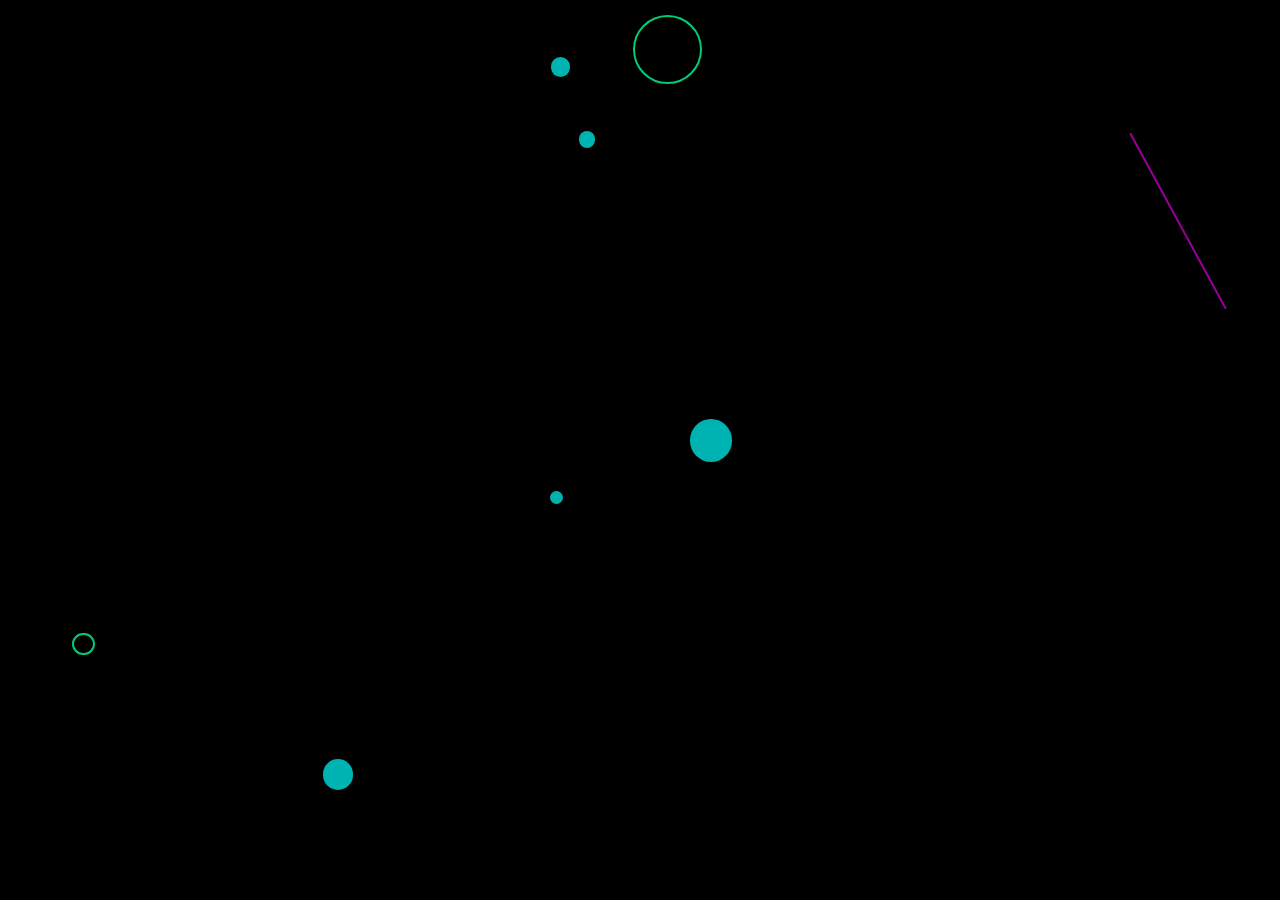
==== viz1.html @ e0829379 "Create viz1.html" ====
<!DOCTYPE html>
<html lang="en">
<head>
  <meta charset="UTF-8">
  <meta name="viewport" content="width=device-width, initial-scale=1.0">
  <title>Retro Music Visualizer</title>
  <style>
    /* Basic reset */
    * {
      margin: 0;
      padding: 0;
      box-sizing: border-box;
    }

    /* Background setup */
    body {
      background: #000;
      overflow: hidden;
      display: flex;
      justify-content: center;
      align-items: center;
      height: 100vh;
      perspective: 1000px;
    }

    /* Main container for shapes */
    .visualizer-container {
      position: relative;
      width: 100vw;
      height: 100vh;
      overflow: hidden;
    }

    /* Pulsing circles */
    .circle {
      position: absolute;
      width: 20px;
      height: 20px;
      border-radius: 50%;
      background: rgba(0, 255, 255, 0.7);
      animation: pulse 1s ease-in-out infinite;
      mix-blend-mode: screen;
    }

    /* Wavy lines */
    .wave-line {
      position: absolute;
      width: 200px;
      height: 2px;
      background: rgba(255, 0, 255, 0.6);
      animation: waveMove 5s linear infinite;
      transform-origin: center;
    }

    /* Expanding rings */
    .ring {
      position: absolute;
      width: 50px;
      height: 50px;
      border: 2px solid rgba(0, 255, 153, 0.8);
      border-radius: 50%;
      animation: expand 2s ease-in-out infinite;
    }

    /* Circle pulsing animation */
    @keyframes pulse {
      0%, 100% {
        transform: scale(1);
        opacity: 0.5;
      }
      50% {
        transform: scale(2.5);
        opacity: 1;
      }
    }

    /* Wave movement animation */
    @keyframes waveMove {
      0% {
        transform: translateX(-100vw) rotate(0deg);
      }
      100% {
        transform: translateX(100vw) rotate(360deg);
      }
    }

    /* Ring expansion animation */
    @keyframes expand {
      0% {
        transform: scale(0.5);
        opacity: 0.7;
      }
      100% {
        transform: scale(3);
        opacity: 0;
      }
    }
  </style>
</head>
<body>

  <!-- Container for the visualizer elements -->
  <div class="visualizer-container"></div>

  <script>
    const container = document.querySelector('.visualizer-container');

    // Function to create pulsing circles randomly
    function createCircle() {
      const circle = document.createElement('div');
      circle.classList.add('circle');
      const size = Math.random() * 40 + 10;
      circle.style.width = `${size}px`;
      circle.style.height = `${size}px`;
      circle.style.top = `${Math.random() * 100}vh`;
      circle.style.left = `${Math.random() * 100}vw`;
      circle.style.animationDuration = `${Math.random() * 2 + 1}s`;
      container.appendChild(circle);

      setTimeout(() => circle.remove(), 3000);
    }

    // Function to create moving wave lines
    function createWaveLine() {
      const wave = document.createElement('div');
      wave.classList.add('wave-line');
      wave.style.top = `${Math.random() * 100}vh`;
      wave.style.left = `${Math.random() * 100}vw`;
      wave.style.animationDuration = `${Math.random() * 3 + 2}s`;
      wave.style.transform = `rotate(${Math.random() * 360}deg)`;
      container.appendChild(wave);

      setTimeout(() => wave.remove(), 5000);
    }

    // Function to create expanding rings randomly
    function createRing() {
      const ring = document.createElement('div');
      ring.classList.add('ring');
      const size = Math.random() * 80 + 20;
      ring.style.width = `${size}px`;
      ring.style.height = `${size}px`;
      ring.style.top = `${Math.random() * 100}vh`;
      ring.style.left = `${Math.random() * 100}vw`;
      ring.style.animationDuration = `${Math.random() * 2 + 1}s`;
      container.appendChild(ring);

      setTimeout(() => ring.remove(), 4000);
    }

    // Generate elements at intervals to simulate visualizer effect
    setInterval(createCircle, 200);
    setInterval(createWaveLine, 700);
    setInterval(createRing, 500);
  </script>

</body>
</html>
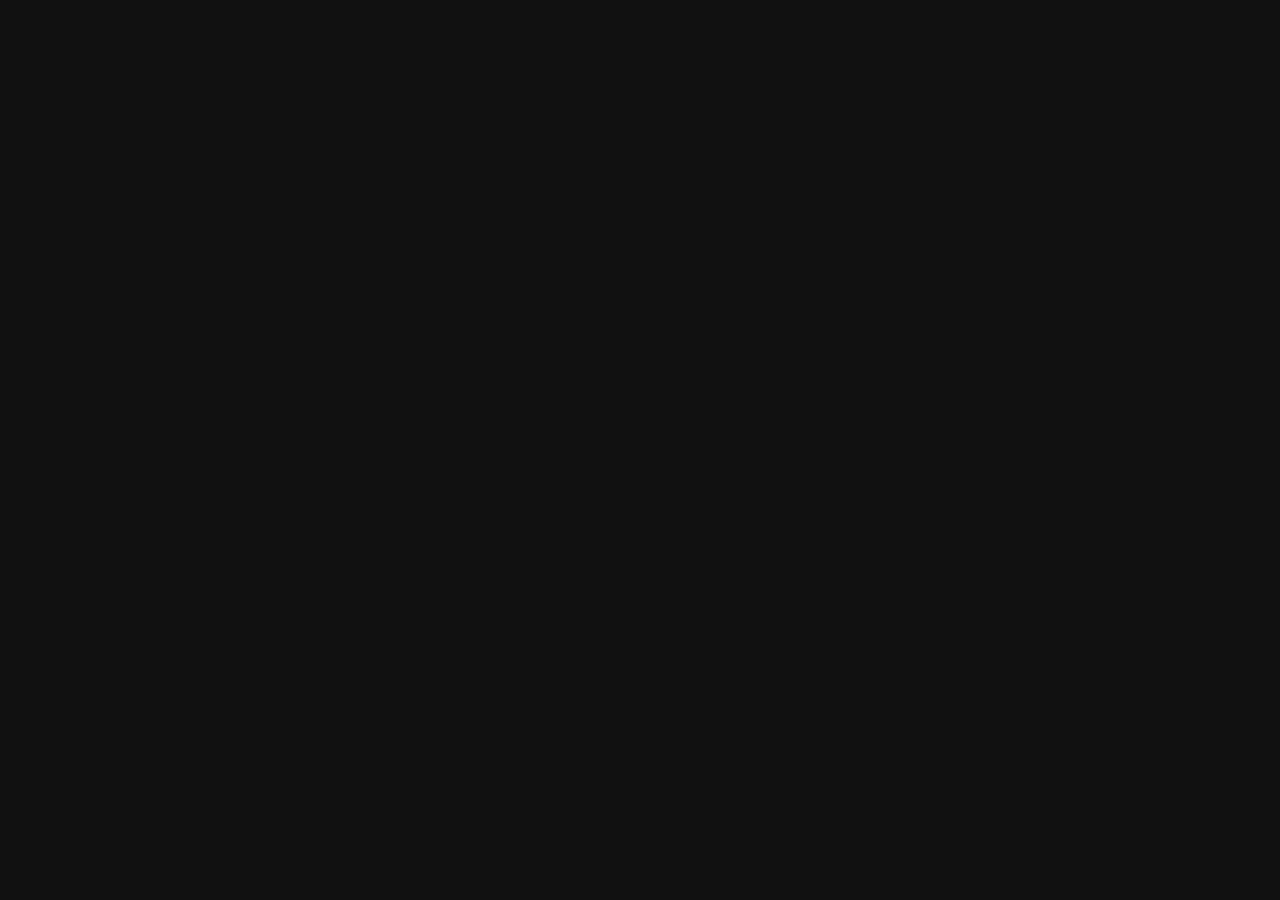
==== commit 29023e61: "Update viz1.html" ====
--- a/viz1.html
+++ b/viz1.html
@@ -1,158 +1,102 @@
 <!DOCTYPE html>
 <html lang="en">
 <head>
-  <meta charset="UTF-8">
-  <meta name="viewport" content="width=device-width, initial-scale=1.0">
-  <title>Retro Music Visualizer</title>
-  <style>
-    /* Basic reset */
-    * {
-      margin: 0;
-      padding: 0;
-      box-sizing: border-box;
-    }
-
-    /* Background setup */
-    body {
-      background: #000;
-      overflow: hidden;
-      display: flex;
-      justify-content: center;
-      align-items: center;
-      height: 100vh;
-      perspective: 1000px;
-    }
-
-    /* Main container for shapes */
-    .visualizer-container {
-      position: relative;
-      width: 100vw;
-      height: 100vh;
-      overflow: hidden;
-    }
-
-    /* Pulsing circles */
-    .circle {
-      position: absolute;
-      width: 20px;
-      height: 20px;
-      border-radius: 50%;
-      background: rgba(0, 255, 255, 0.7);
-      animation: pulse 1s ease-in-out infinite;
-      mix-blend-mode: screen;
-    }
-
-    /* Wavy lines */
-    .wave-line {
-      position: absolute;
-      width: 200px;
-      height: 2px;
-      background: rgba(255, 0, 255, 0.6);
-      animation: waveMove 5s linear infinite;
-      transform-origin: center;
-    }
-
-    /* Expanding rings */
-    .ring {
-      position: absolute;
-      width: 50px;
-      height: 50px;
-      border: 2px solid rgba(0, 255, 153, 0.8);
-      border-radius: 50%;
-      animation: expand 2s ease-in-out infinite;
-    }
-
-    /* Circle pulsing animation */
-    @keyframes pulse {
-      0%, 100% {
-        transform: scale(1);
-        opacity: 0.5;
-      }
-      50% {
-        transform: scale(2.5);
-        opacity: 1;
-      }
-    }
-
-    /* Wave movement animation */
-    @keyframes waveMove {
-      0% {
-        transform: translateX(-100vw) rotate(0deg);
-      }
-      100% {
-        transform: translateX(100vw) rotate(360deg);
-      }
-    }
-
-    /* Ring expansion animation */
-    @keyframes expand {
-      0% {
-        transform: scale(0.5);
-        opacity: 0.7;
-      }
-      100% {
-        transform: scale(3);
-        opacity: 0;
-      }
-    }
-  </style>
+    <meta charset="UTF-8">
+    <meta name="viewport" content="width=device-width, initial-scale=1.0">
+    <title>3D Dynamic Neural Network Visualization</title>
+    <style>
+        body { margin: 0; overflow: hidden; background: #111; }
+        canvas { display: block; }
+    </style>
 </head>
 <body>
+    <script src="https://cdn.jsdelivr.net/npm/three@0.130.1/build/three.min.js"></script>
+    <script>
+        // Set up scene, camera, and renderer
+        var scene = new THREE.Scene();
+        var camera = new THREE.PerspectiveCamera(75, window.innerWidth / window.innerHeight, 0.1, 1000);
+        var renderer = new THREE.WebGLRenderer();
+        renderer.setSize(window.innerWidth, window.innerHeight);
+        document.body.appendChild(renderer.domElement);
 
-  <!-- Container for the visualizer elements -->
-  <div class="visualizer-container"></div>
+        // Create particles
+        var particles = [];
+        var particleCount = 300;
+        var particleGeometry = new THREE.SphereGeometry(0.1, 16, 16);
+        var particleMaterial = new THREE.MeshBasicMaterial({
+            color: 0x00ff00,
+            wireframe: true,
+            transparent: true,
+            opacity: 0.6
+        });
 
-  <script>
-    const container = document.querySelector('.visualizer-container');
+        // Add particles to the scene
+        for (var i = 0; i < particleCount; i++) {
+            var particle = new THREE.Mesh(particleGeometry, particleMaterial);
+            particle.position.set(Math.random() * 30 - 15, Math.random() * 30 - 15, Math.random() * 30 - 15);
+            scene.add(particle);
+            particles.push(particle);
+        }
 
-    // Function to create pulsing circles randomly
-    function createCircle() {
-      const circle = document.createElement('div');
-      circle.classList.add('circle');
-      const size = Math.random() * 40 + 10;
-      circle.style.width = `${size}px`;
-      circle.style.height = `${size}px`;
-      circle.style.top = `${Math.random() * 100}vh`;
-      circle.style.left = `${Math.random() * 100}vw`;
-      circle.style.animationDuration = `${Math.random() * 2 + 1}s`;
-      container.appendChild(circle);
+        // Line material
+        var lineMaterial = new THREE.LineBasicMaterial({ color: 0x00ff00, transparent: true, opacity: 0.2 });
+        var lineGeometry = new THREE.BufferGeometry();
+        var positions = [];
 
-      setTimeout(() => circle.remove(), 3000);
-    }
+        // Function to create random connections quickly
+        function createRandomConnections() {
+            positions = [];
+            particles.forEach((particle, index) => {
+                for (let i = 0; i < 3; i++) {  // Increase number of connections per particle
+                    var randomParticle = particles[Math.floor(Math.random() * particleCount)];
+                    positions.push(particle.position.x, particle.position.y, particle.position.z);
+                    positions.push(randomParticle.position.x, randomParticle.position.y, randomParticle.position.z);
+                }
+            });
+            lineGeometry.setAttribute('position', new THREE.Float32BufferAttribute(positions, 3));
+        }
 
-    // Function to create moving wave lines
-    function createWaveLine() {
-      const wave = document.createElement('div');
-      wave.classList.add('wave-line');
-      wave.style.top = `${Math.random() * 100}vh`;
-      wave.style.left = `${Math.random() * 100}vw`;
-      wave.style.animationDuration = `${Math.random() * 3 + 2}s`;
-      wave.style.transform = `rotate(${Math.random() * 360}deg)`;
-      container.appendChild(wave);
+        // Create initial connections
+        createRandomConnections();
+        var lines = new THREE.LineSegments(lineGeometry, lineMaterial);
+        scene.add(lines);
 
-      setTimeout(() => wave.remove(), 5000);
-    }
+        // Camera position
+        camera.position.z = 30;
 
-    // Function to create expanding rings randomly
-    function createRing() {
-      const ring = document.createElement('div');
-      ring.classList.add('ring');
-      const size = Math.random() * 80 + 20;
-      ring.style.width = `${size}px`;
-      ring.style.height = `${size}px`;
-      ring.style.top = `${Math.random() * 100}vh`;
-      ring.style.left = `${Math.random() * 100}vw`;
-      ring.style.animationDuration = `${Math.random() * 2 + 1}s`;
-      container.appendChild(ring);
+        // Animate faster and more dynamically
+        var animate = function () {
+            requestAnimationFrame(animate);
 
-      setTimeout(() => ring.remove(), 4000);
-    }
+            // Add increased speed to particle movement for more dynamism
+            particles.forEach(particle => {
+                particle.position.x += (Math.random() - 0.5) * 0.6;  // Increase speed
+                particle.position.y += (Math.random() - 0.5) * 0.6;
+                particle.position.z += (Math.random() - 0.5) * 0.6;
+            });
 
-    // Generate elements at intervals to simulate visualizer effect
-    setInterval(createCircle, 200);
-    setInterval(createWaveLine, 700);
-    setInterval(createRing, 500);
-  </script>
+            // Dynamically reshuffle connections more frequently for a faster network reshaping
+            if (Math.random() < 0.1) {  // More frequent reshuffling
+                createRandomConnections();
+            }
 
+            lineGeometry.setAttribute('position', new THREE.Float32BufferAttribute(positions, 3));
+
+            // Rotate scene for dynamic view
+            scene.rotation.x += 0.005;  // Increase rotation speed
+            scene.rotation.y += 0.005;
+
+            renderer.render(scene, camera);
+        };
+
+        animate();
+
+        // Handle window resizing
+        window.addEventListener('resize', function () {
+            renderer.setSize(window.innerWidth, window.innerHeight);
+            camera.aspect = window.innerWidth / window.innerHeight;
+            camera.updateProjectionMatrix();
+        });
+    </script>
 </body>
 </html>
